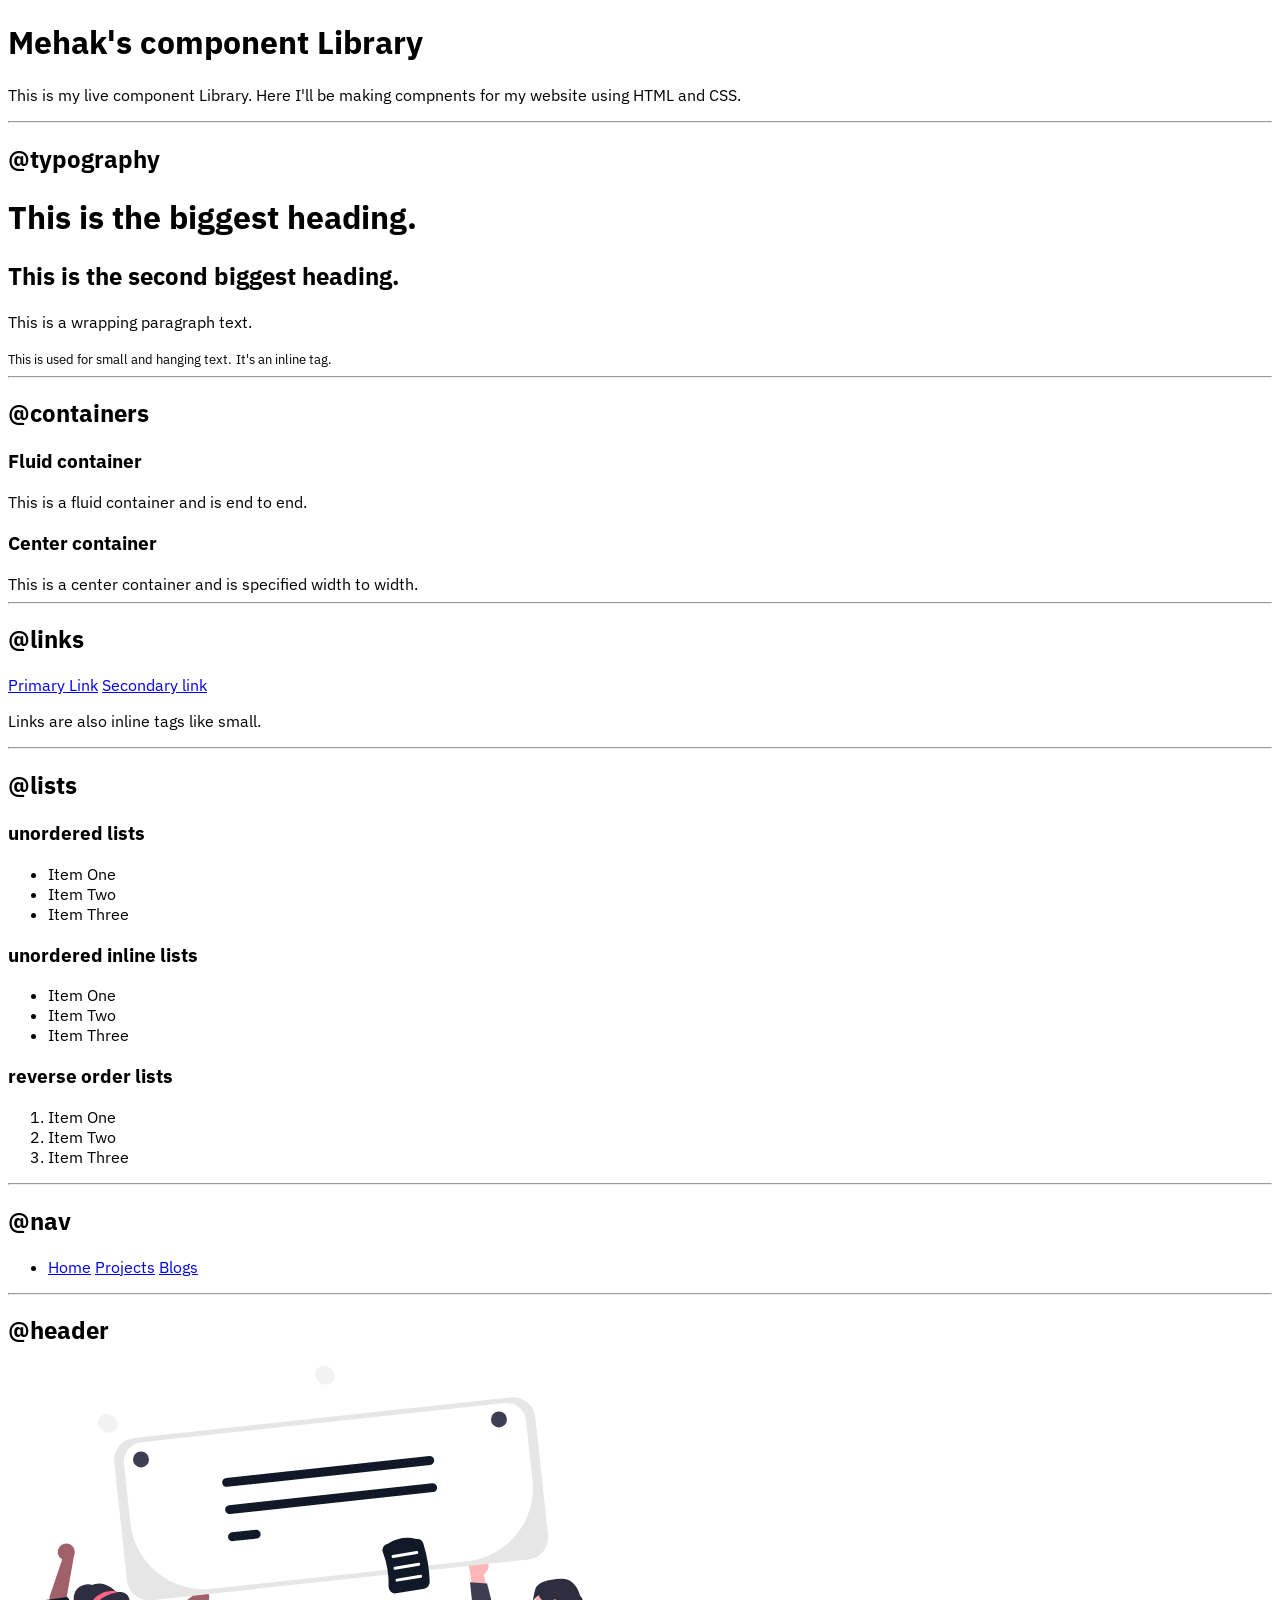
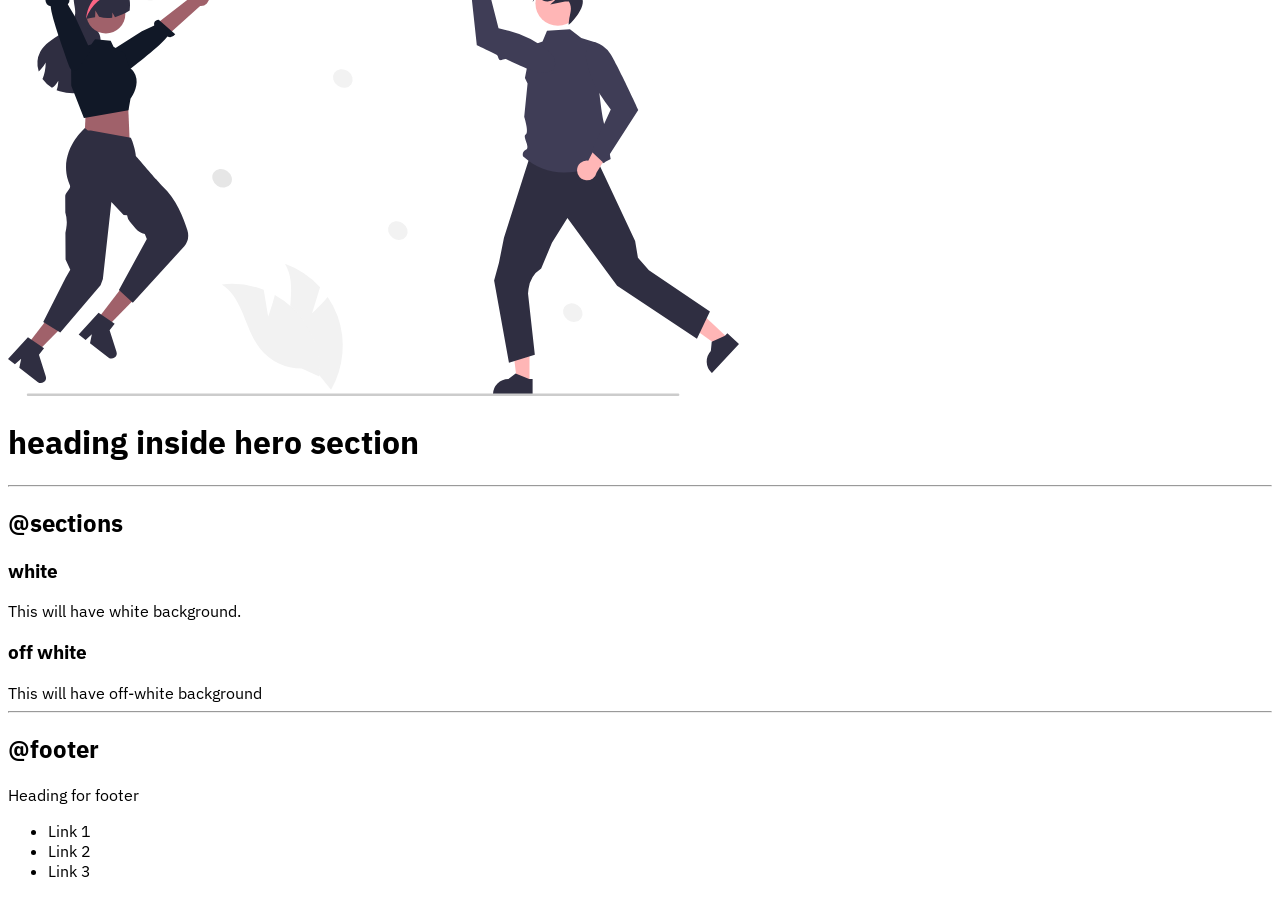
==== index.html @ 0efb8c9c "Added: html and type css" ====
<!DOCTYPE html>
<html lang="en">

<head>
    <meta charset="UTF-8">
    <meta http-equiv="X-UA-Compatible" content="IE=edge">
    <meta name="viewport" content="width=device-width, initial-scale=1.0">
    <link rel="stylesheet" href="style.css">
    <title>Component Library for website</title>
</head>

<body>
    <h1>Mehak's component Library</h1>
    <p>This is my live component Library. Here I'll be making compnents for my website using HTML and CSS.</p>

    <hr>

    <h2>@typography</h2>
    <h1>This is the biggest heading.</h1>
    <h2>This is the second biggest heading.</h2>
    <p>This is a wrapping paragraph text.</p>
    <small>This is used for small and hanging text.</small>
    <small>It's an inline tag.</small>

    <hr>

    <h2>@containers</h2>

    <h3>Fluid container</h3>
    <div> This is a fluid container and is end to end.</div>

    <h3>Center container</h3>
    <div> This is a center container and is specified width to width.</div>

    <hr>

    <h2>@links</h2>
    <a href="/">Primary Link</a>
    <a href="/">Secondary link</a>
    <p>Links are also inline tags like small.</p>

    <hr>

    <h2>@lists</h2>

    <h3>unordered lists</h3>
    <ul>
        <li>Item One</li>
        <li>Item Two</li>
        <li>Item Three</li>
    </ul>

    <h3>unordered inline lists</h3>
    <ul>
        <li>Item One</li>
        <li>Item Two</li>
        <li>Item Three</li>
    </ul>

    <h3>reverse order lists</h3>
    <ol>
        <li>Item One</li>
        <li>Item Two</li>
        <li>Item Three</li>
    </ol>

    <hr>

    <h2>@nav</h2>
    <nav>
        <ul>
            <li>
                <a href="/">Home</a>
                <a href="/">Projects</a>
                <a href="/">Blogs</a>
            </li>
        </ul>
    </nav>

    <hr>


    <h2>@header</h2>
    <header>
        <img src="images/Hero image.svg" alt="">

        <h1>heading inside hero section</h1>

    </header>

    <hr>

    <h2>@sections</h2>
    <section>
        <h3>white</h3>
        <div> This will have white background.</div>

        <h3>off white</h3>
        <div> This will have off-white background</div>

    </section>

    <hr>
    <h2>@footer</h2>
    <footer>
        <div>Heading for footer</div>
        <ul>
            <li>Link 1</li>
            <li>Link 2</li>
            <li>Link 3</li>
        </ul>


    </footer>


</body>

</html>
---- style.css ----
@import url('https://fonts.googleapis.com/css2?family=IBM+Plex+Sans&display=swap');

body{
    font-family: 'IBM Plex Sans', sans-serif;
}
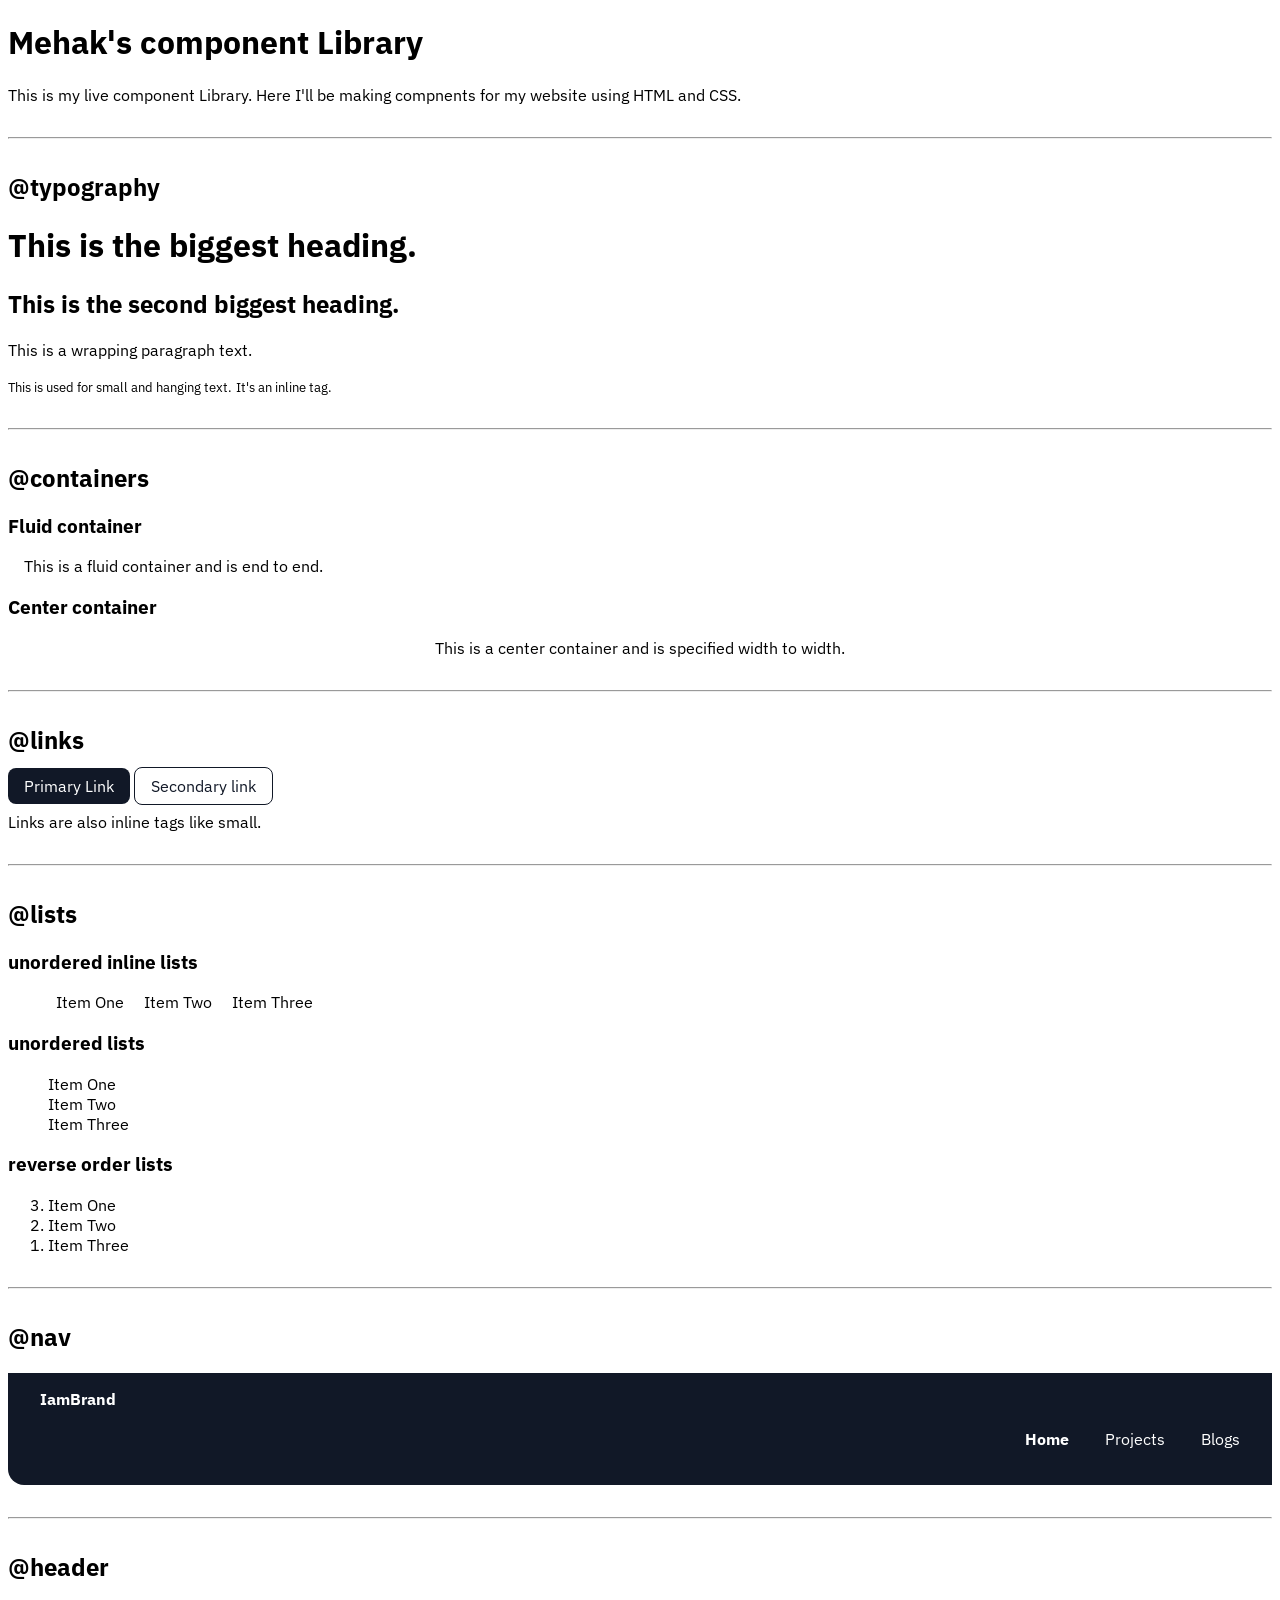
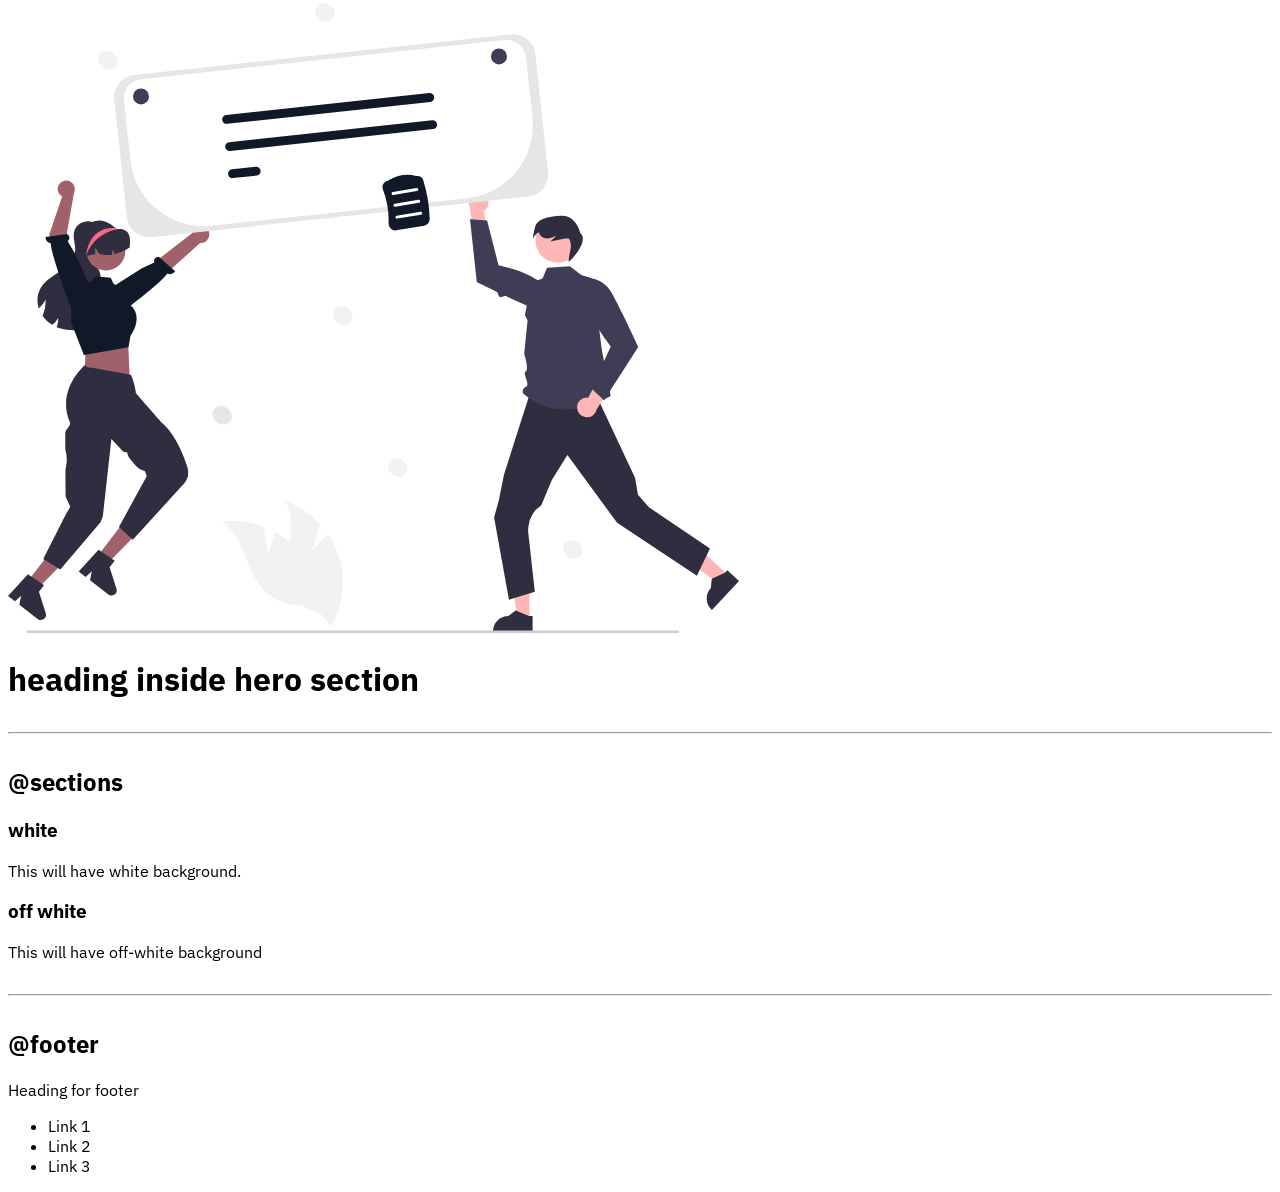
==== commit 0640752c: "update: styling the structure" ====
--- a/index.html
+++ b/index.html
@@ -27,38 +27,38 @@
     <h2>@containers</h2>
 
     <h3>Fluid container</h3>
-    <div> This is a fluid container and is end to end.</div>
+    <div class="container"> This is a fluid container and is end to end.</div>
 
     <h3>Center container</h3>
-    <div> This is a center container and is specified width to width.</div>
+    <div class="container container-center"> This is a center container and is specified width to width.</div>
 
     <hr>
 
     <h2>@links</h2>
-    <a href="/">Primary Link</a>
-    <a href="/">Secondary link</a>
+    <a href="/" class="link primary-link">Primary Link</a>
+    <a href="/" class="link secondary-link">Secondary link</a>
     <p>Links are also inline tags like small.</p>
 
     <hr>
 
     <h2>@lists</h2>
 
-    <h3>unordered lists</h3>
-    <ul>
-        <li>Item One</li>
-        <li>Item Two</li>
-        <li>Item Three</li>
+    <h3>unordered inline lists</h3>
+    <ul class="list-non-bullet">
+        <li class="list-inline">Item One</li>
+        <li class="list-inline">Item Two</li>
+        <li class="list-inline">Item Three</li>
     </ul>
 
-    <h3>unordered inline lists</h3>
-    <ul>
+    <h3>unordered lists</h3>
+    <ul class="list-non-bullet">
         <li>Item One</li>
         <li>Item Two</li>
         <li>Item Three</li>
     </ul>
 
     <h3>reverse order lists</h3>
-    <ol>
+    <ol reversed>
         <li>Item One</li>
         <li>Item Two</li>
         <li>Item Three</li>
@@ -67,12 +67,13 @@
     <hr>
 
     <h2>@nav</h2>
-    <nav>
-        <ul>
+    <nav class="navigation container">
+        <div class="nav-brand">IamBrand</div>
+        <ul class="list-non-bullet list-inline nav-pills">
             <li>
-                <a href="/">Home</a>
-                <a href="/">Projects</a>
-                <a href="/">Blogs</a>
+                <a href="/" class="link link-active">Home</a>
+                <a href="/" class="link">Projects</a>
+                <a href="/" class="link">Blogs</a>
             </li>
         </ul>
     </nav>
--- a/style.css
+++ b/style.css
@@ -1,5 +1,74 @@
 @import url('https://fonts.googleapis.com/css2?family=IBM+Plex+Sans&display=swap');
 
+:root {
+    --primary-color:#111827
+}
+
 body{
-    font-family: 'IBM Plex Sans', sans-serif;
+    font-family: 'IBM Plex Sans', 
+    sans-serif;
+}
+
+.container {
+    padding-left: 1rem;
+    padding-right: 1rem;
+}
+
+.container-center{
+    max-width: fit-content;
+    margin: auto;
+}
+
+hr{
+    margin: 2rem 0rem;
+}
+
+.link {
+    padding: 0.5rem 1rem;
+    text-decoration: none;
+}
+
+.primary-link {
+    background-color: var(--primary-color);
+    border-radius: 0.5rem;
+    color: white;
+}
+
+.secondary-link {
+    color: var(--primary-color);
+    border-radius: 0.5rem;
+    border: 1px solid var(--primary-color);
+}
+
+.list-non-bullet {
+    list-style: none;
+}
+
+.list-inline {
+    display: inline;
+    padding: 0rem 0.5rem;
+}
+
+.navigation {
+    padding: 1rem;
+    background-color: var(--primary-color);
+    color: white;
+    border-bottom-left-radius: 1rem;
+}
+
+.navigation .link {
+    color: white;
+}
+
+.navigation .nav-pills {
+    text-align: right;
+}
+
+.navigation .nav-brand {
+    font-weight: bold;
+    padding: 0rem 1rem;
+}
+
+.navigation .link-active {
+    font-weight: bold;
 }
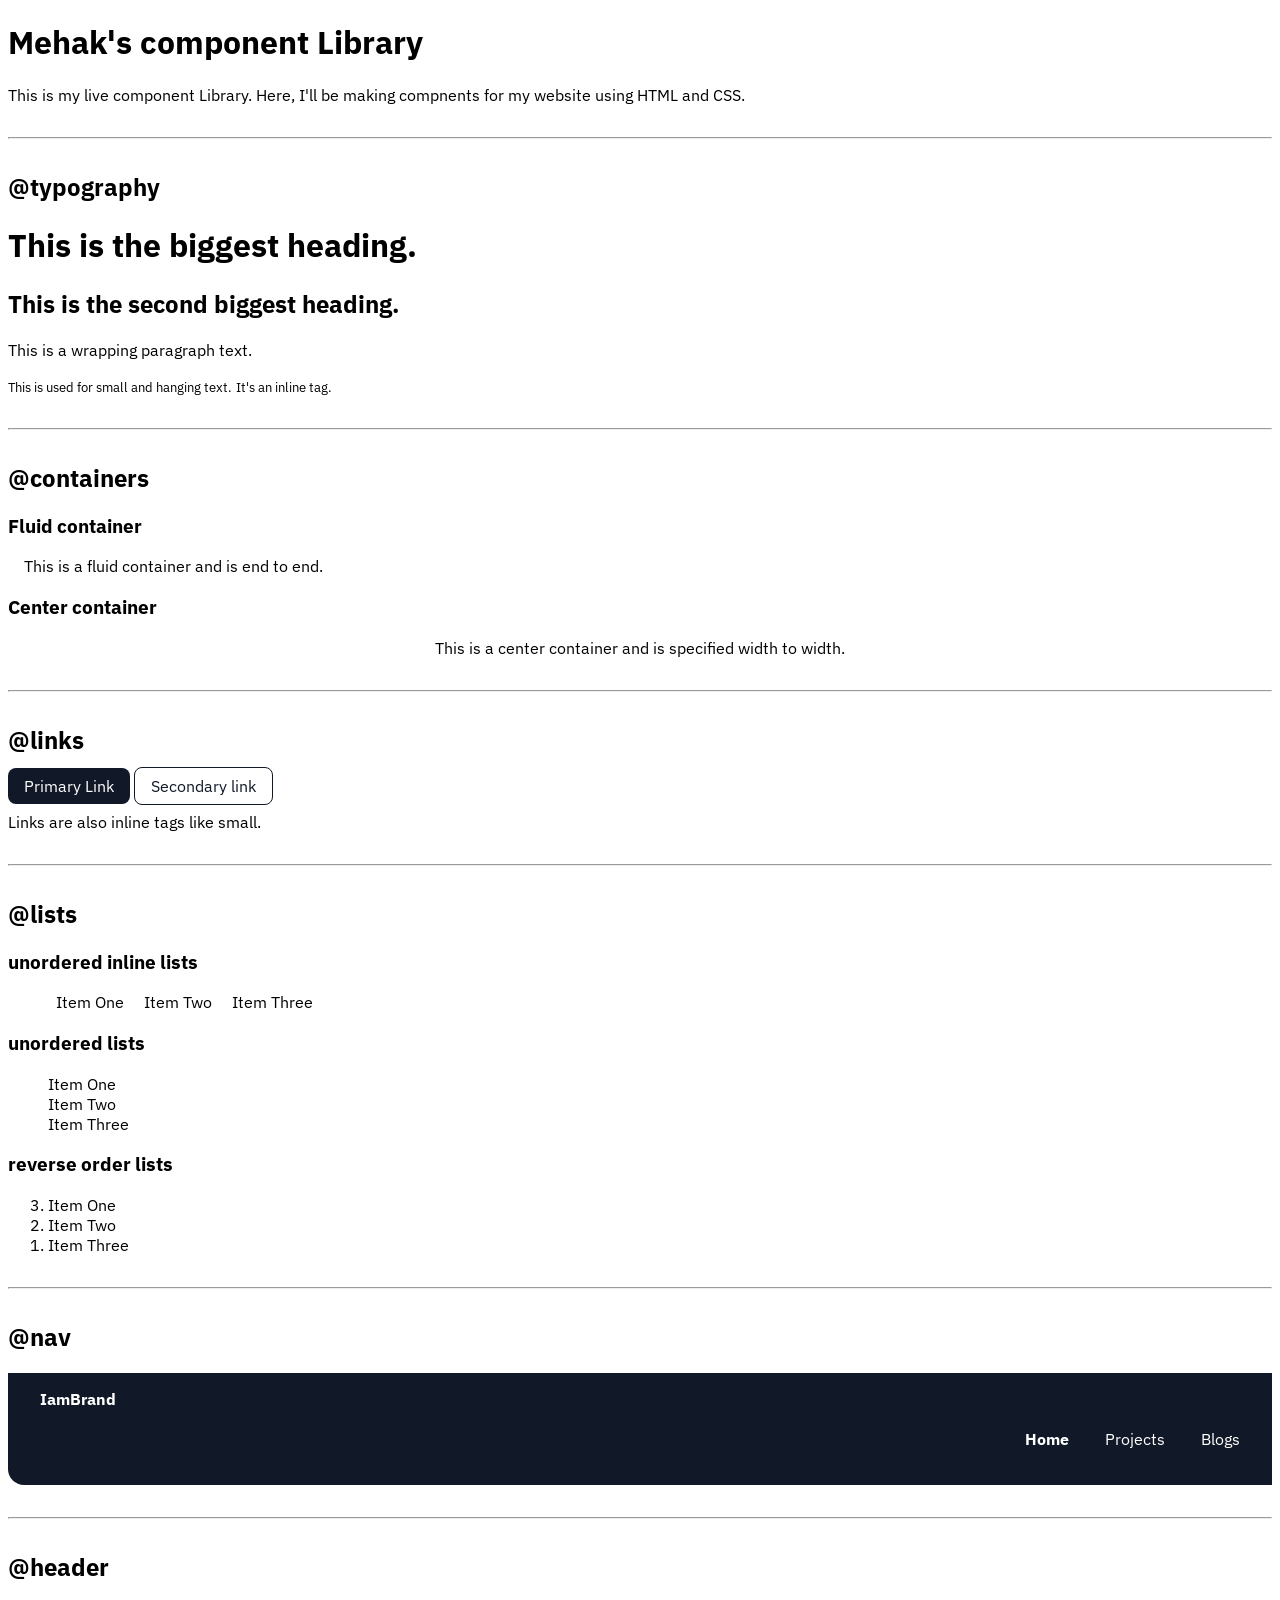
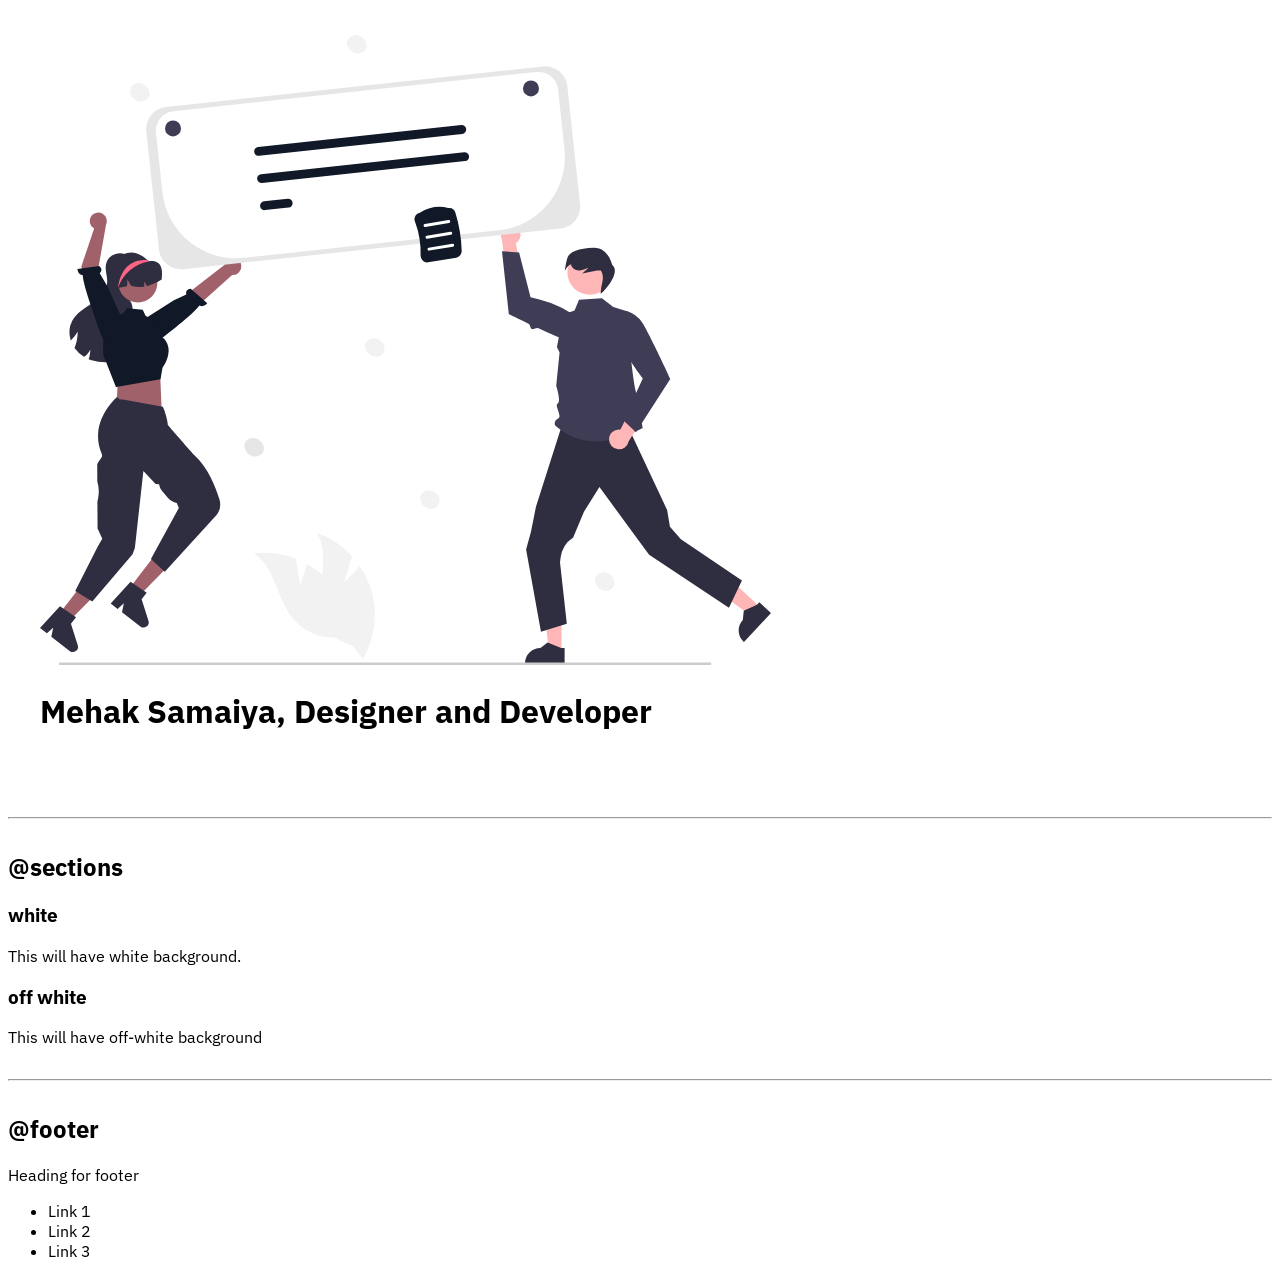
==== commit 40d52dc4: "Updating site" ====
--- a/index.html
+++ b/index.html
@@ -11,7 +11,7 @@
 
 <body>
     <h1>Mehak's component Library</h1>
-    <p>This is my live component Library. Here I'll be making compnents for my website using HTML and CSS.</p>
+    <p>This is my live component Library. Here, I'll be making compnents for my website using HTML and CSS.</p>
 
     <hr>
 
@@ -70,6 +70,7 @@
     <nav class="navigation container">
         <div class="nav-brand">IamBrand</div>
         <ul class="list-non-bullet list-inline nav-pills">
+            
             <li>
                 <a href="/" class="link link-active">Home</a>
                 <a href="/" class="link">Projects</a>
@@ -82,10 +83,10 @@
 
 
     <h2>@header</h2>
-    <header>
-        <img src="images/Hero image.svg" alt="">
+    <header class="hero">
+        <img src="images/Hero image.svg" class="hero-img" alt="">
 
-        <h1>heading inside hero section</h1>
+        <h1 class="hero-heading">Mehak Samaiya, <span class="hero-heading-inverted">Designer and Developer</span></h1>
 
     </header>
 
--- a/style.css
+++ b/style.css
@@ -71,4 +71,15 @@
 
 .navigation .link-active {
     font-weight: bold;
-}+}
+
+.hero{
+    padding: 2rem;
+}
+
+.hero.hero-img {
+    max-width: 350px;
+    display: block;
+    margin:auto;
+}
+
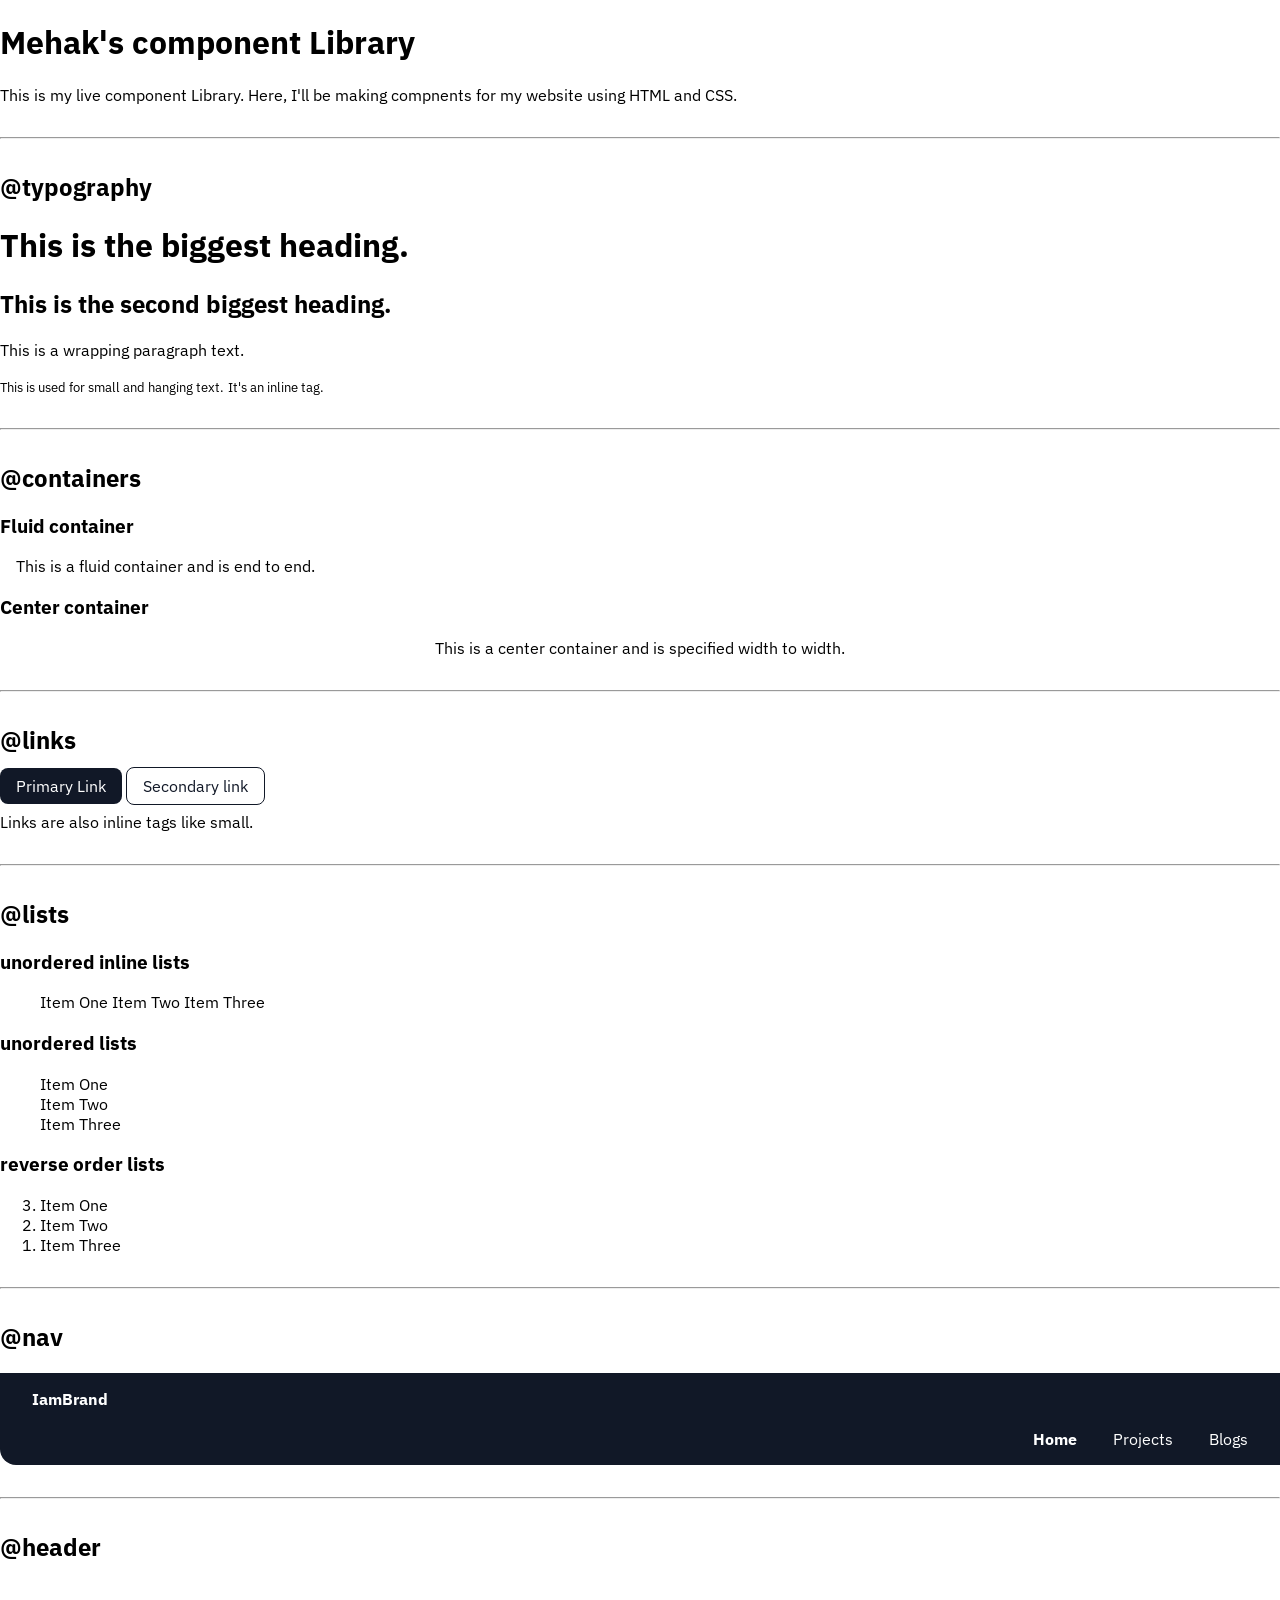
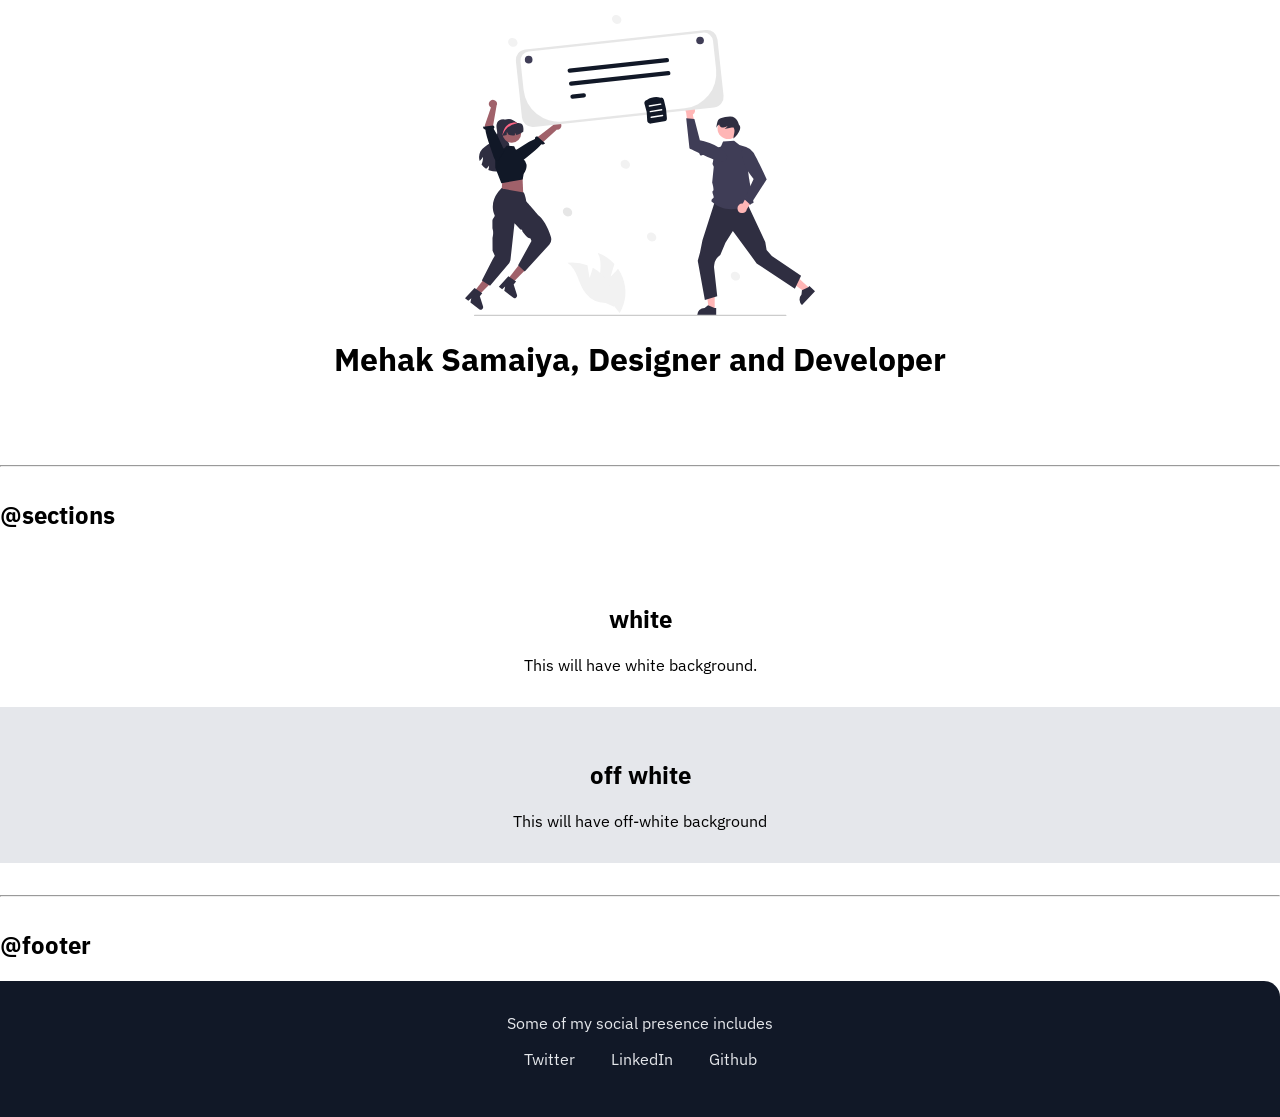
==== commit a623532e: "add website template made" ====
--- a/index.html
+++ b/index.html
@@ -70,7 +70,7 @@
     <nav class="navigation container">
         <div class="nav-brand">IamBrand</div>
         <ul class="list-non-bullet list-inline nav-pills">
-            
+
             <li>
                 <a href="/" class="link link-active">Home</a>
                 <a href="/" class="link">Projects</a>
@@ -93,23 +93,29 @@
     <hr>
 
     <h2>@sections</h2>
-    <section>
-        <h3>white</h3>
-        <div> This will have white background.</div>
+    <section class="sections">
+        <div class="container-center">
+            <h1>white</h1>
+            <div> This will have white background.</div>
+        </div>
 
-        <h3>off white</h3>
-        <div> This will have off-white background</div>
+    </section>
 
+    <section class="sections off-white">
+        <div class="container-center">
+            <h1>off white</h1>
+            <div> This will have off-white background</div>
+        </div>
     </section>
 
     <hr>
     <h2>@footer</h2>
-    <footer>
-        <div>Heading for footer</div>
+    <footer class="footer container">
+        <div class="footer-heading">Some of my social presence includes</div>
         <ul>
-            <li>Link 1</li>
-            <li>Link 2</li>
-            <li>Link 3</li>
+            <li class="list-inline"> <a class="link" href="/">Twitter</a></li>
+            <li class="list-inline"> <a class="link" href="/">LinkedIn</a> </li>
+            <li class="list-inline"> <a class="link" href="/">Github</a></li>
         </ul>
 
 
--- a/style.css
+++ b/style.css
@@ -1,12 +1,14 @@
 @import url('https://fonts.googleapis.com/css2?family=IBM+Plex+Sans&display=swap');
 
 :root {
-    --primary-color:#111827
+    --primary-color:#111827;
+    --off-white: #E5E7EB;
 }
 
 body{
     font-family: 'IBM Plex Sans', 
     sans-serif;
+    margin: 0px;
 }
 
 .container {
@@ -46,7 +48,6 @@
 
 .list-inline {
     display: inline;
-    padding: 0rem 0.5rem;
 }
 
 .navigation {
@@ -77,9 +78,42 @@
     padding: 2rem;
 }
 
-.hero.hero-img {
+.hero .hero-heading{
+    text-align: center;
+}
+
+.hero .hero-img {
     max-width: 350px;
     display: block;
-    margin:auto;
+    margin: auto;
 }
 
+.sections h1{
+    text-align: center;
+}
+
+.sections{
+    padding: 2rem;
+}
+.off-white{
+    background-color: var(--off-white);
+}
+
+.footer{
+    background-color: var(--primary-color);
+    text-align: center;
+    padding: 2rem 1rem;
+    border-top-right-radius: 1rem;
+}
+
+.footer .footer-heading{
+    color: var(--off-white);
+}
+
+.footer .link{
+    color: var(--off-white);
+}
+
+.footer ul{
+    padding-inline-start: 0px;
+}
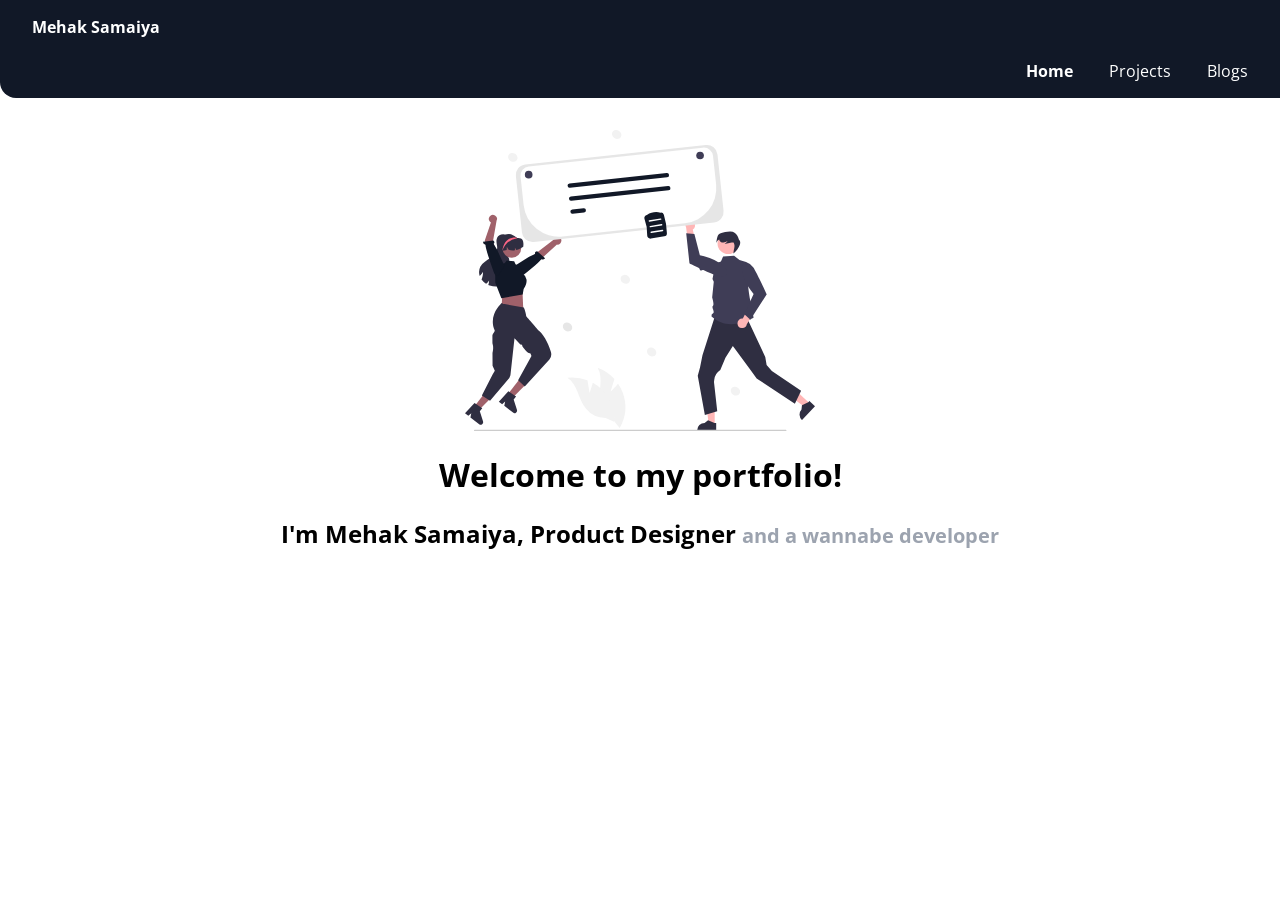
==== commit 9ca86b83: "update lib" ====
--- a/index.html
+++ b/index.html
@@ -5,70 +5,14 @@
     <meta charset="UTF-8">
     <meta http-equiv="X-UA-Compatible" content="IE=edge">
     <meta name="viewport" content="width=device-width, initial-scale=1.0">
+    <title>Home | Mehak Samaiya</title>
     <link rel="stylesheet" href="style.css">
-    <title>Component Library for website</title>
 </head>
 
 <body>
-    <h1>Mehak's component Library</h1>
-    <p>This is my live component Library. Here, I'll be making compnents for my website using HTML and CSS.</p>
 
-    <hr>
-
-    <h2>@typography</h2>
-    <h1>This is the biggest heading.</h1>
-    <h2>This is the second biggest heading.</h2>
-    <p>This is a wrapping paragraph text.</p>
-    <small>This is used for small and hanging text.</small>
-    <small>It's an inline tag.</small>
-
-    <hr>
-
-    <h2>@containers</h2>
-
-    <h3>Fluid container</h3>
-    <div class="container"> This is a fluid container and is end to end.</div>
-
-    <h3>Center container</h3>
-    <div class="container container-center"> This is a center container and is specified width to width.</div>
-
-    <hr>
-
-    <h2>@links</h2>
-    <a href="/" class="link primary-link">Primary Link</a>
-    <a href="/" class="link secondary-link">Secondary link</a>
-    <p>Links are also inline tags like small.</p>
-
-    <hr>
-
-    <h2>@lists</h2>
-
-    <h3>unordered inline lists</h3>
-    <ul class="list-non-bullet">
-        <li class="list-inline">Item One</li>
-        <li class="list-inline">Item Two</li>
-        <li class="list-inline">Item Three</li>
-    </ul>
-
-    <h3>unordered lists</h3>
-    <ul class="list-non-bullet">
-        <li>Item One</li>
-        <li>Item Two</li>
-        <li>Item Three</li>
-    </ul>
-
-    <h3>reverse order lists</h3>
-    <ol reversed>
-        <li>Item One</li>
-        <li>Item Two</li>
-        <li>Item Three</li>
-    </ol>
-
-    <hr>
-
-    <h2>@nav</h2>
     <nav class="navigation container">
-        <div class="nav-brand">IamBrand</div>
+        <div class="nav-brand">Mehak Samaiya</div>
         <ul class="list-non-bullet list-inline nav-pills">
 
             <li>
@@ -79,48 +23,14 @@
         </ul>
     </nav>
 
-    <hr>
 
-
-    <h2>@header</h2>
     <header class="hero">
         <img src="images/Hero image.svg" class="hero-img" alt="">
 
-        <h1 class="hero-heading">Mehak Samaiya, <span class="hero-heading-inverted">Designer and Developer</span></h1>
+        <h1 class="hero-heading">Welcome to my portfolio! </h1> 
+        <h2>I'm Mehak Samaiya, Product Designer <span class="hero-heading-special"> and a wannabe developer</span> </h2>
 
     </header>
-
-    <hr>
-
-    <h2>@sections</h2>
-    <section class="sections">
-        <div class="container-center">
-            <h1>white</h1>
-            <div> This will have white background.</div>
-        </div>
-
-    </section>
-
-    <section class="sections off-white">
-        <div class="container-center">
-            <h1>off white</h1>
-            <div> This will have off-white background</div>
-        </div>
-    </section>
-
-    <hr>
-    <h2>@footer</h2>
-    <footer class="footer container">
-        <div class="footer-heading">Some of my social presence includes</div>
-        <ul>
-            <li class="list-inline"> <a class="link" href="/">Twitter</a></li>
-            <li class="list-inline"> <a class="link" href="/">LinkedIn</a> </li>
-            <li class="list-inline"> <a class="link" href="/">Github</a></li>
-        </ul>
-
-
-    </footer>
-
 
 </body>
 
--- a/style.css
+++ b/style.css
@@ -1,13 +1,13 @@
-@import url('https://fonts.googleapis.com/css2?family=IBM+Plex+Sans&display=swap');
+@import url('https://fonts.googleapis.com/css2?family=Open+Sans&display=swap');
 
 :root {
     --primary-color:#111827;
     --off-white: #E5E7EB;
+    --light-gray: #9CA3AF;
 }
 
 body{
-    font-family: 'IBM Plex Sans', 
-    sans-serif;
+    font-family: 'Open Sans', sans-serif;
     margin: 0px;
 }
 
@@ -76,10 +76,16 @@
 
 .hero{
     padding: 2rem;
+    text-align: center;
 }
 
 .hero .hero-heading{
     text-align: center;
+}
+
+.hero .hero-heading-special{
+    color: var(--light-gray);
+    font-size: 20px;
 }
 
 .hero .hero-img {
